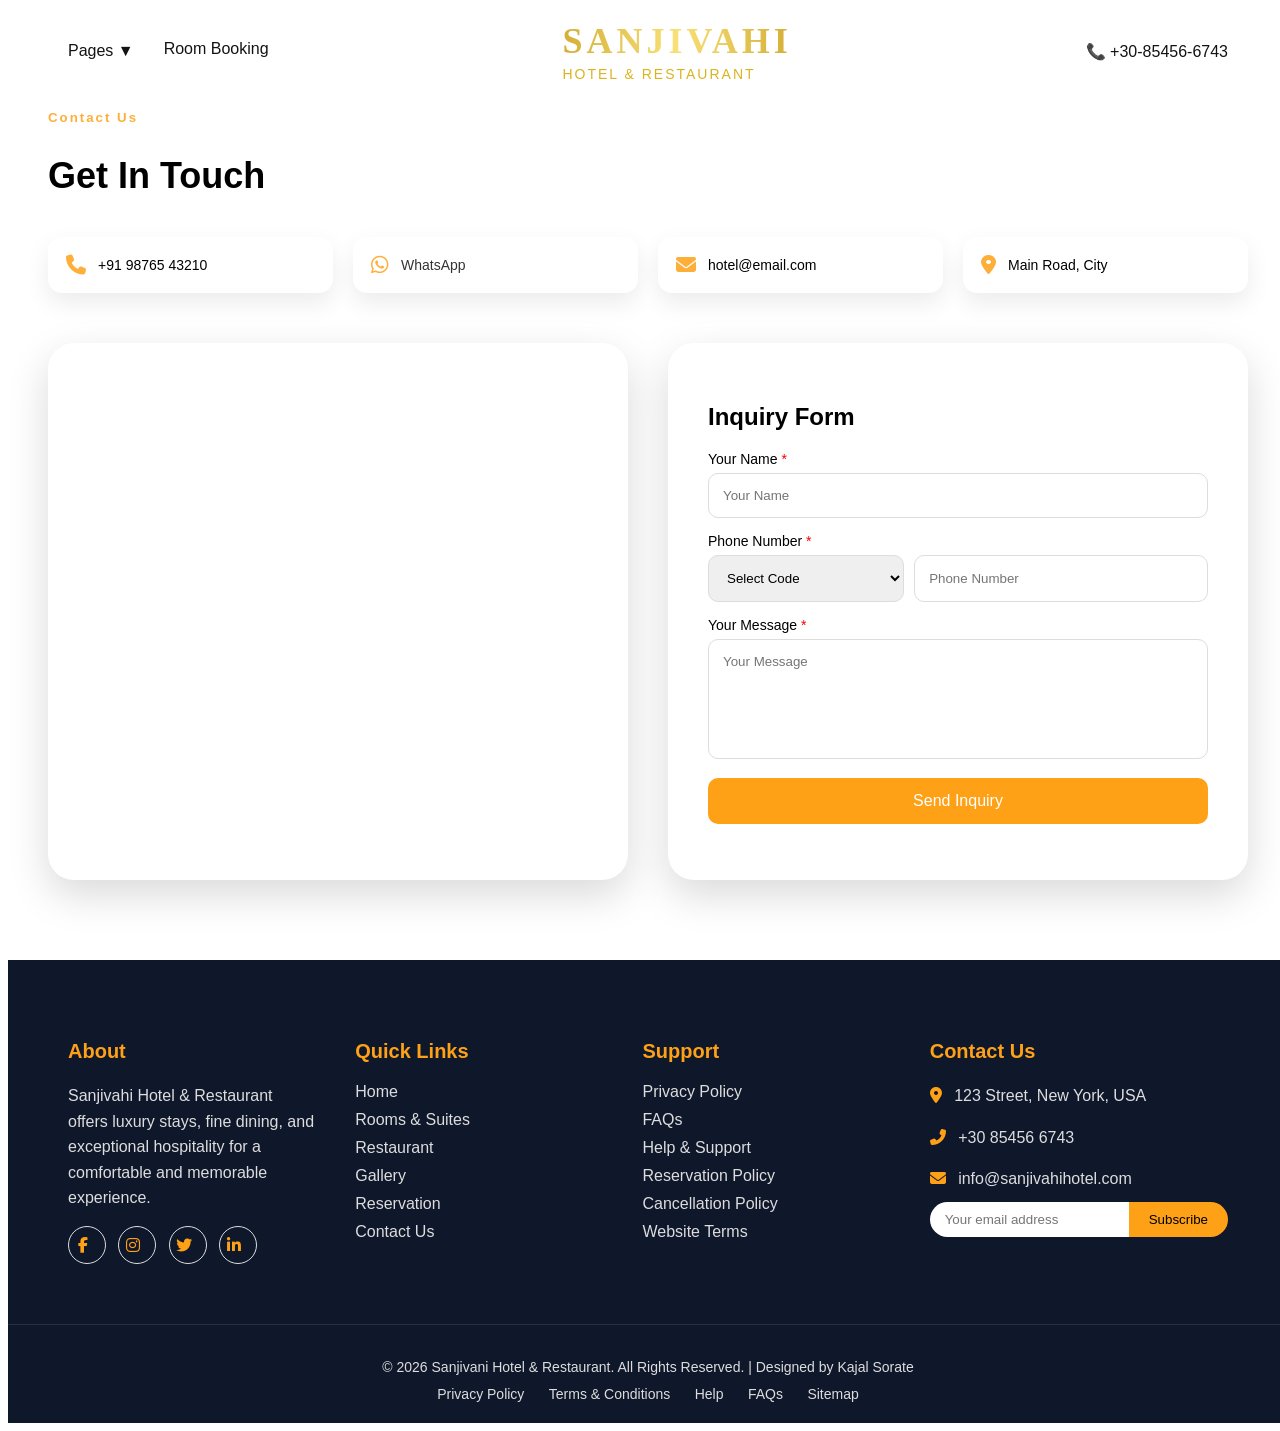
==== contact.html @ cb92683e "Initial commit - Hotel & Restaurant project" ====
<!DOCTYPE html>
<html lang="en">
<head>
 <meta name="viewport" content="width=device-width, initial-scale=1.0">

  <title>Contact Us</title>

  <!-- Font Awesome -->
  <link rel="stylesheet" href="https://cdnjs.cloudflare.com/ajax/libs/font-awesome/6.5.0/css/all.min.css">
   <link href="https://unpkg.com/aos@2.3.1/dist/aos.css" rel="stylesheet">
  <link rel="stylesheet" href="contact.css">
</head>
<body class="contact-page">
  <!-- ===== NAVBAR ===== -->
<header class="navbar">

  <div class="nav-left">
    <span class="menu-icon" id="openMenu">☰</span>

    

    <div class="dropdown desktop-only">
      <span class="drop-btn">Pages ▼</span>
      <div class="drop-menu">
        <a href="hotel.html">Home</a>
  <a href="menu.html">Menu</a>
  
  <a href="booking.html">Booking Table</a>
 
      </div>
    </div>
    <a href="roombook.html" class="desktop-only reservation-link active">Room Booking</a>
  </div>
  
  
 
  <div class="logo">
    <span class="main-text">SANJIVAHI</span>
    <span class="sub-text">Hotel & Restaurant</span>
  </div>

 

  <div class="nav-right desktop-only">
   
    <a href="tel:+3085456743">📞 +30-85456-6743</a>
  </div>

</header>

<!-- ===== MOBILE MENU ===== -->
<div class="mobile-menu" id="mobileMenu">
  <span class="close-menu" id="closeMenu">✕</span>
  <a href="hotel.html">Home</a>
  <a href="menu.html">Menu</a>
  
  <a href="booking.html">Booking Table</a>
  <a href="roombook.html">Room Booking</a>
 
 
   
    <a href="tel:+3085456743">📞</a>
</div>

<section class="contact-section">
  <div class="contact-wrapper">

      <h5 data-aos="fade-down" data-aos-delay="50" data-aos-duration="1000">Contact Us</h5>
      <h1 data-aos="fade-down" data-aos-delay="50" data-aos-duration="1000">Get In Touch</h1>
    <!-- TOP INFO ROW -->
    <div class="info-row" data-aos="slide-up" data-aos-delay="50" data-aos-duration="1000">
      <div class="info-card">
        <i class="fa-solid fa-phone"></i>
        <span>+91 98765 43210</span>
      </div>

      <div class="info-card">
        <i class="fa-brands fa-whatsapp"></i>
        <a href="https://wa.me/919876543210" target="_blank">WhatsApp</a>
      </div>

      <div class="info-card">
        <i class="fa-solid fa-envelope"></i>
        <span>hotel@email.com</span>
      </div>

      <div class="info-card">
        <i class="fa-solid fa-location-dot"></i>
        <span>Main Road, City</span>
      </div>
    </div>

    <!-- BOTTOM AREA -->
    <div class="bottom-grid">

      <!-- MAP -->
      <div class="map-box" data-aos="flip-left" data-aos-delay="50" data-aos-duration="1000">
        <iframe 
          src="https://www.google.com/maps?q=hotel&t=&z=13&ie=UTF8&iwloc=&output=embed"
          loading="lazy">
        </iframe>
      </div>

      <!-- FORM -->
      <div class="form-box" data-aos="flip-right" data-aos-delay="50" data-aos-duration="1000">
        <h2>Inquiry Form</h2>

         <form id="inquiryForm">

    <label>Your Name <span style="color: red;">*</span></label>
    <input type="text" id="name" pattern="[A-Za-z ]+" placeholder="Your Name" required>

    <label>Phone Number <span style="color: red;">*</span></label>
     <div class="phone-group">
      <select id="countryCode">
        <option value="">Select Code</option>
        <option value="+91">🇮🇳 India (+91)</option>
  <option value="+1">🇺🇸 USA (+1)</option>
  <option value="+44">🇬🇧 UK (+44)</option>
  <option value="+61">🇦🇺 Australia (+61)</option>
  <option value="+81">🇯🇵 Japan (+81)</option>
  <option value="+49">🇩🇪 Germany (+49)</option>
  <option value="+33">🇫🇷 France (+33)</option>
  <option value="+971">🇦🇪 UAE (+971)</option>
  <option value="+966">🇸🇦 Saudi Arabia (+966)</option>
  <option value="+92">🇵🇰 Pakistan (+92)</option>
  <option value="+880">🇧🇩 Bangladesh (+880)</option>
  <option value="+94">🇱🇰 Sri Lanka (+94)</option>
  <option value="+86">🇨🇳 China (+86)</option>
  <option value="+7">🇷🇺 Russia (+7)</option>
      </select>

      <input type="number" id="phone" placeholder="Phone Number">
    </div>
   
    <label>Your Message <span style="color: red;">*</span></label>
    <textarea id="message" placeholder="Your Message" required></textarea>

    <button type="submit">Send Inquiry</button>
  </form>

  <p id="formMsg"></p>
      </div>

    </div>
  </div>
</section>
<!--FOOTER-->
<footer class="footer">
  <div class="footer-container">

    <!-- ABOUT COMPANY -->
    <div class="footer-box">
      <h3>About</h3>
      <p>
        Sanjivahi Hotel & Restaurant offers luxury stays, fine dining,
        and exceptional hospitality for a comfortable and memorable experience.
      </p>

      <div class="social-icons">
        <a href="#"><i class="fab fa-facebook-f"></i></a>
        <a href="#"><i class="fab fa-instagram"></i></a>
        <a href="#"><i class="fab fa-twitter"></i></a>
        <a href="#"><i class="fab fa-linkedin-in"></i></a>
      </div>
    </div>

    <!-- QUICK LINKS -->
    <div class="footer-box">
      <h3>Quick Links</h3>
      <a href="#">Home</a>
      <a href="#">Rooms & Suites</a>
      <a href="#">Restaurant</a>
      <a href="#">Gallery</a>
      <a href="#">Reservation</a>
      <a href="#">Contact Us</a>
    </div>

    <!-- SUPPORT / HELP -->
    <div class="footer-box">
      <h3>Support</h3>
      <a href="privacy-policy.html">Privacy Policy</a>
<a href="faq.html">FAQs</a>

<a href="help.html">Help & Support</a>
<a href="reservation-policy.html">Reservation Policy</a>
<a href="cancellation-policy.html">Cancellation Policy</a>
<a href="terms.html">Website Terms</a>

    </div>

    <!-- CONTACT + NEWSLETTER -->
    <div class="footer-box">
      <h3>Contact Us</h3>

      <p><i class="fa fa-map-marker-alt"></i> 123 Street, New York, USA</p>
      <p><i class="fa fa-phone-alt"></i> +30 85456 6743</p>
      <p><i class="fa fa-envelope"></i> info@sanjivahihotel.com</p>

      <div class="newsletter">
        <input type="email" placeholder="Your email address">
        <button>Subscribe</button>
      </div>
    </div>

  </div>

  <!-- BOTTOM -->
  <div class="footer-bottom">
    <p>© 2026 Sanjivani Hotel & Restaurant. All Rights Reserved. | Designed by Kajal Sorate</p>

    <div class="footer-links">
      <a href="#">Privacy Policy</a>
      <a href="#">Terms & Conditions</a>
      <a href="#">Help</a>
      <a href="#">FAQs</a>
      <a href="#">Sitemap</a>
    </div>
  </div>
</footer>
<script src="contact.js"></script>
<script src="https://unpkg.com/aos@2.3.1/dist/aos.js"></script>

<script>
  AOS.init({
    once: false,  // Important: repeat animation on scroll up
  });
</script>

</body>
</html>
---- contact.css ----
*{
  box-sizing: border-box;
  font-family: Arial, sans-serif;
}
html, body {
  width: 100%;
  overflow-x: hidden;   /* 🔒 MOST IMPORTANT */
}
/*NAVBAR*/
/* ===== NAVBAR ===== */
.navbar {
  position: absolute;
  top: 0;
  width: 100%;
  z-index: 10;

  display: flex;
  justify-content: space-between;
  align-items: center;

  padding: 20px 50px;
  background: transparent;
}

.navbar a, .drop-btn {
  color: rgb(20, 19, 19);
  text-decoration: none;
  margin: 0 10px;
  cursor: pointer;
}
/* DROPDOWN */
.dropdown {
  position: relative;
}

/* Button */
.drop-btn {
  padding: 10px 0;   /* hover area badhao */
}

/* Menu */
.drop-menu {
  position: absolute;
  top: 100%;        /* 🔥 button ke bilkul niche */
  left: 0;

  background: white;
  min-width: 160px;

  display: none;
}

/* Show menu */
.dropdown:hover .drop-menu {
  display: block;
}
.drop-menu a:hover {
   background: #feaf39;
}
/* Menu links */
.drop-menu a {
  display: block;
  padding: 10px 14px;
  color: black;
  text-decoration: none;
}



/* Reservation RIGHT */

.nav-left {
  display: flex;
  align-items: center;
  gap: 10px;   /* Pages aur Reservation ke beech distance */
}

/* Reservation link */
.reservation-link {
  position: relative;
  padding-bottom: 5px;
  text-decoration: none;
  color: #feaf39;
}

/* Underline */
.reservation-link::after {
  content: "";
  position: absolute;
  left: 0;
  bottom: 0;
  width: 0;
  height: 2px;
  background: #feaf39;
  transition: 0.3s ease;
}

.reservation-link:hover::after {
  width: 100%;
}


 

/* MENU ICON */
.menu-icon {
  font-size: 24px;
  color: lch(3.09% 0.3 19.23);
  cursor: pointer;
  display: none;
}
/* ===== MOBILE MENU ===== */
.mobile-menu {
  position: fixed;
  top: 0;
  right: -100%;
  width: 260px;
  height: 100%;
  background: white;
  padding: 30px;
  transition: right 0.3s ease;
  z-index: 100;
}

.mobile-menu a {
  display: block;
  color: #0e0d0d;
  text-decoration: none;
  margin: 8px 5px;
  display: line-block;
  padding: 10px 15px;
}

.mobile-menu.active {
  left: 0;
}

.mobile-menu a:hover {
   background: #feaf39;
}
.close-menu {
  color: #0a0a0a;
  font-size: 20px;
  cursor: pointer;
  display: block;
  text-align: right;
}

/* Main title */
.main-text {
  display: block;
  font-family: "Playfair Display", serif;
  font-size: 36px;
  font-weight: 700;
  letter-spacing: 4px;
  background: linear-gradient(
    90deg,
    #d4af37,
    #f9e076,
    #d4af37
  );
  -webkit-background-clip: text;
  -webkit-text-fill-color: transparent;
}

/* Subtitle */
.sub-text {
  display: block;
  font-family: "Montserrat", sans-serif;
  font-size: 14px;
  letter-spacing: 2px;
  color: #dab41f;
  margin-top: 4px;
  text-transform: uppercase;
}
.map-box,
.form-box {
  height: auto;
}

/* SECTION */
.contact-section {
  padding: 80px 20px;
}

.contact-wrapper {
  max-width: 1200px;
  margin: auto;
}

/* HEADINGS */
h5 {
  color: #feaf39;
  letter-spacing: 2px;
  margin-bottom: 8px;
}

h1 {
  font-size: 36px;
  margin-bottom: 40px;
}

/* INFO ROW */
.info-row {
  display: grid;
  grid-template-columns: repeat(4, 1fr);
  gap: 20px;
  margin-bottom: 50px;
}

.info-card {
  background: #fff;
  padding: 18px;
  border-radius: 14px;
  display: flex;
  align-items: center;
  gap: 12px;
  box-shadow: 0 10px 25px rgba(0,0,0,0.08);
  font-size: 14px;
}

.info-card i {
  font-size: 20px;
  color: #feaf39;
}

.info-card a {
  text-decoration: none;
  color: #333;
}

/* GRID */
.bottom-grid {
  display: grid;
  grid-template-columns: 1fr 1fr;
  gap: 40px;
 
}
/* MAP */
.map-box {
  background: #fff;
  border-radius: 26px;
  overflow: hidden;
  box-shadow: 0 15px 40px rgba(0,0,0,0.15);
  display: flex;              /* ✅ important */
}

.map-box iframe {
  width: 100%;
  height: 100%;               /* ✅ form ke equal */
  min-height: 420px;          /* ✅ minimum height */
  border: none;
}


/* FORM */
.form-box {
  background: #fff;
  padding: 40px;
  border-radius: 26px;
  box-shadow: 0 15px 40px rgba(0,0,0,0.15);
}

.form-box h2 {
  margin-bottom: 20px;
}

.form-box label {
  font-size: 14px;
  display: block;
  margin-bottom: 6px;
}

.form-box input,
.form-box textarea,
.form-box select {
  width: 100%;
  padding: 14px;
  margin-bottom: 15px;
  border-radius: 10px;
  border: 1px solid #ddd;
}

.form-box textarea {
  resize: none;
  height: 120px;
}

.phone-group {
  display: flex;
  gap: 10px;
}

.phone-group select {
  width: 40%;
}

.phone-group input {
  width: 60%;
}

.form-box button {
  width: 100%;
  padding: 14px;
  background: #fea116;
  color: #fff;
  border: none;
  border-radius: 10px;
  font-size: 16px;
  cursor: pointer;
}

#formMsg {
  margin-top: 12px;
  color: green;
}

/*FOOTER*/
.footer {
  background: #0f172b;
  color: #ddd;
  padding-top: 60px;
  
}

.footer-container {
  max-width: 1200px;
  margin: auto;
  display: grid;
  grid-template-columns: repeat(4, 1fr);
  gap: 40px;
  padding: 0 20px;
}
/* Footer Boxes */
.footer-box h3 {
  color: #fea116;
  margin-bottom: 20px;
  font-size: 20px;
}

.footer-box a {
  display: block;
  color: #ddd;
  text-decoration: none;
  margin-bottom: 10px;
  transition: 0.3s;
}

.footer-box a:hover {
  color: #fea116;
  padding-left: 5px;
}

.footer-box p {
  margin-bottom: 10px;
  line-height: 1.6;
}

.footer-box i {
  color: #fea116;
  margin-right: 8px;
}

/* Social Icons */
.social-icons {
  margin-top: 15px;
}

.social-icons a {
  display: inline-flex;
  align-items: center;
  justify-content: center;
  width: 38px;
  height: 38px;
  border: 1px solid #ddd;
  border-radius: 50%;
  margin-right: 8px;
  color: #ddd;
  transition: 0.3s;
}

.social-icons a:hover {
  background: #fea116;
  border-color: #fea116;
  color: #000;
}

/* Newsletter */
.newsletter {
  display: flex;
  margin-top: 10px;
}

.newsletter input {
  flex: 1;
  padding: 10px 15px;
  border: none;
  outline: none;
  border-radius: 25px 0 0 25px;
}

.newsletter button {
  padding: 10px 20px;
  border: none;
  background: #fea116;
  color: #000;
  cursor: pointer;
  border-radius: 0 25px 25px 0;
  transition: 0.3s;
}

.newsletter button:hover {
  background: #ffb84d;
}

/* Footer Bottom */
.footer-bottom {
  margin-top: 50px;
  border-top: 1px solid rgba(255,255,255,0.1);
  padding: 20px;
  text-align: center;
}

.footer-bottom p {
  margin-bottom: 10px;
  font-size: 14px;
}

.footer-links a {
  color: #ddd;
  margin: 0 10px;
  text-decoration: none;
  font-size: 14px;
}

.footer-links a:hover {
  color: #fea116;
}

/* ===== MOBILE (BOOKING STYLE) ===== */
@media (max-width: 768px) {
body {
    overflow-x: hidden;
  }
  .contact-section {
    padding: 60px 15px;
  }

  .contact-wrapper {
    max-width: 420px;
     padding: 0 10px;   /* 🔥 booking feel */
    margin: auto;
  }

  h1 {
    font-size: 26px;
  }

  .info-row {
    grid-template-columns: repeat(2, 1fr); /* ✅ 2 columns */
    gap: 12px;
    margin-bottom: 30px;
  }

  .bottom-grid {
    display: flex;
    flex-direction: column;
    gap: 35px;
  }

  .map-box {
    height: 480px;
  }

  .map-box iframe {
    height: 100%;
  }

  .form-box {
    padding: 40px 25px;
  }

  .form-box h2 {
    font-size: 22px;
  }
}

/* Footer Bottom */
.footer-bottom {
  margin-top: 50px;
  border-top: 1px solid rgba(255,255,255,0.1);
  padding: 20px;
  text-align: center;
}

.footer-bottom p {
  margin-bottom: 10px;
  font-size: 14px;
}

.footer-links a {
  color: #ddd;
  margin: 0 10px;
  text-decoration: none;
  font-size: 14px;
}

.footer-links a:hover {
  color: #fea116;
}
/* Responsive */
@media (max-width: 900px) {
  .footer-container {
    grid-template-columns: repeat(2, 1fr);
  }
}

@media (max-width: 500px) {
  .footer-container {
    grid-template-columns: 1fr;
    text-align: center;
  }

  .social-icons {
    justify-content: center;
  }

  .newsletter {
    flex-direction: column;
  }

  .newsletter input,
  .newsletter button {
    border-radius: 25px;
    margin-bottom: 10px;
  }
}
/*NAVBAR*/

/* 📱 Mobile Responsive */
@media (max-width: 600px) {
  .main-text {
    font-size: 26px;
    letter-spacing: 3px;
  }

  .sub-text {
    font-size: 12px;
    letter-spacing: 1.5px;
  }

  .navbar {
    height: 65px;
  }
}
/* ===== RESPONSIVE ===== */
@media (max-width: 768px) {

  /* Desktop items hide */
  .desktop-only {
    display: none;
  }

  /* Navbar padding reduce */
  .navbar {
    padding: 15px 20px;
  }

  /* Menu icon show */
  .menu-icon {
    display: block;
  }

  

  /* Remove underline effect on mobile */
  .reservation-link::after {
    display: none;
  }
}
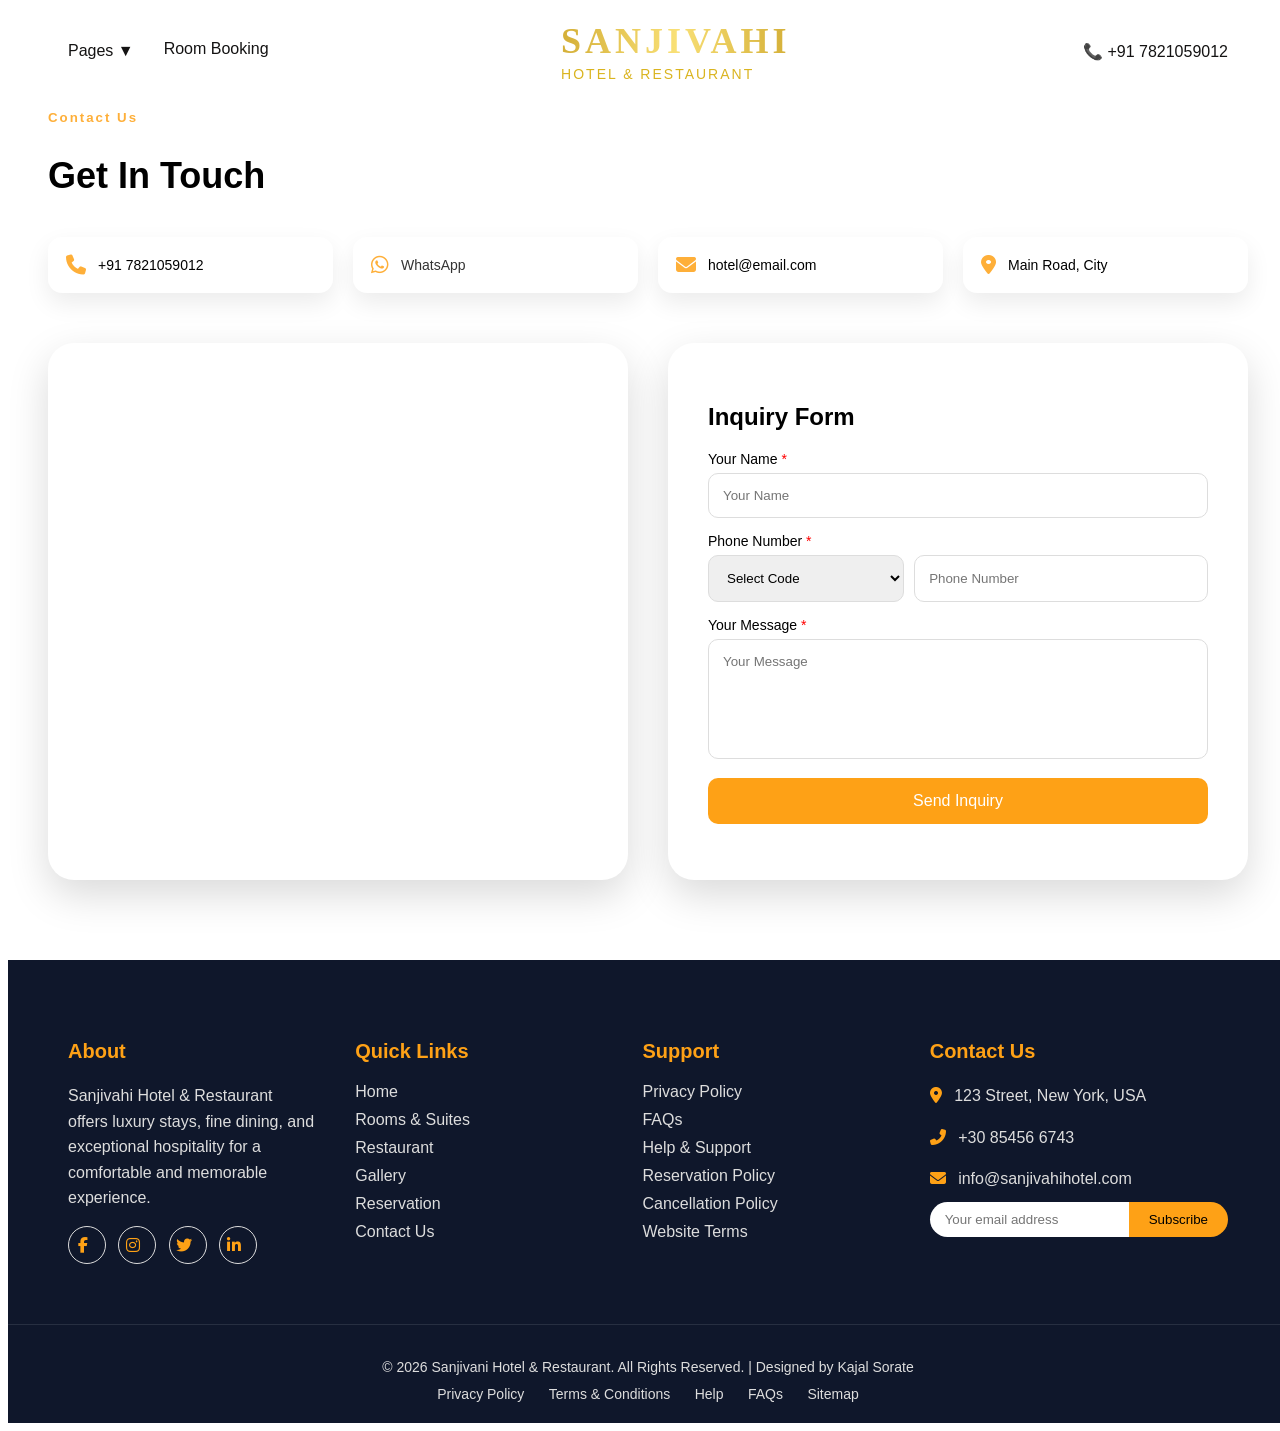
==== commit 276ef1e9: "Update contact numbers and WhatsApp link" ====
--- a/contact.html
+++ b/contact.html
@@ -43,7 +43,7 @@
 
   <div class="nav-right desktop-only">
    
-    <a href="tel:+3085456743">📞 +30-85456-6743</a>
+    <a href="tel:+3085456743">📞 +91 7821059012</a>
   </div>
 
 </header>
@@ -71,12 +71,12 @@
     <div class="info-row" data-aos="slide-up" data-aos-delay="50" data-aos-duration="1000">
       <div class="info-card">
         <i class="fa-solid fa-phone"></i>
-        <span>+91 98765 43210</span>
+        <span>+91 7821059012</span>
       </div>
 
       <div class="info-card">
         <i class="fa-brands fa-whatsapp"></i>
-        <a href="https://wa.me/919876543210" target="_blank">WhatsApp</a>
+        <a href="https://wa.me/7821059012" target="_blank">WhatsApp</a>
       </div>
 
       <div class="info-card">
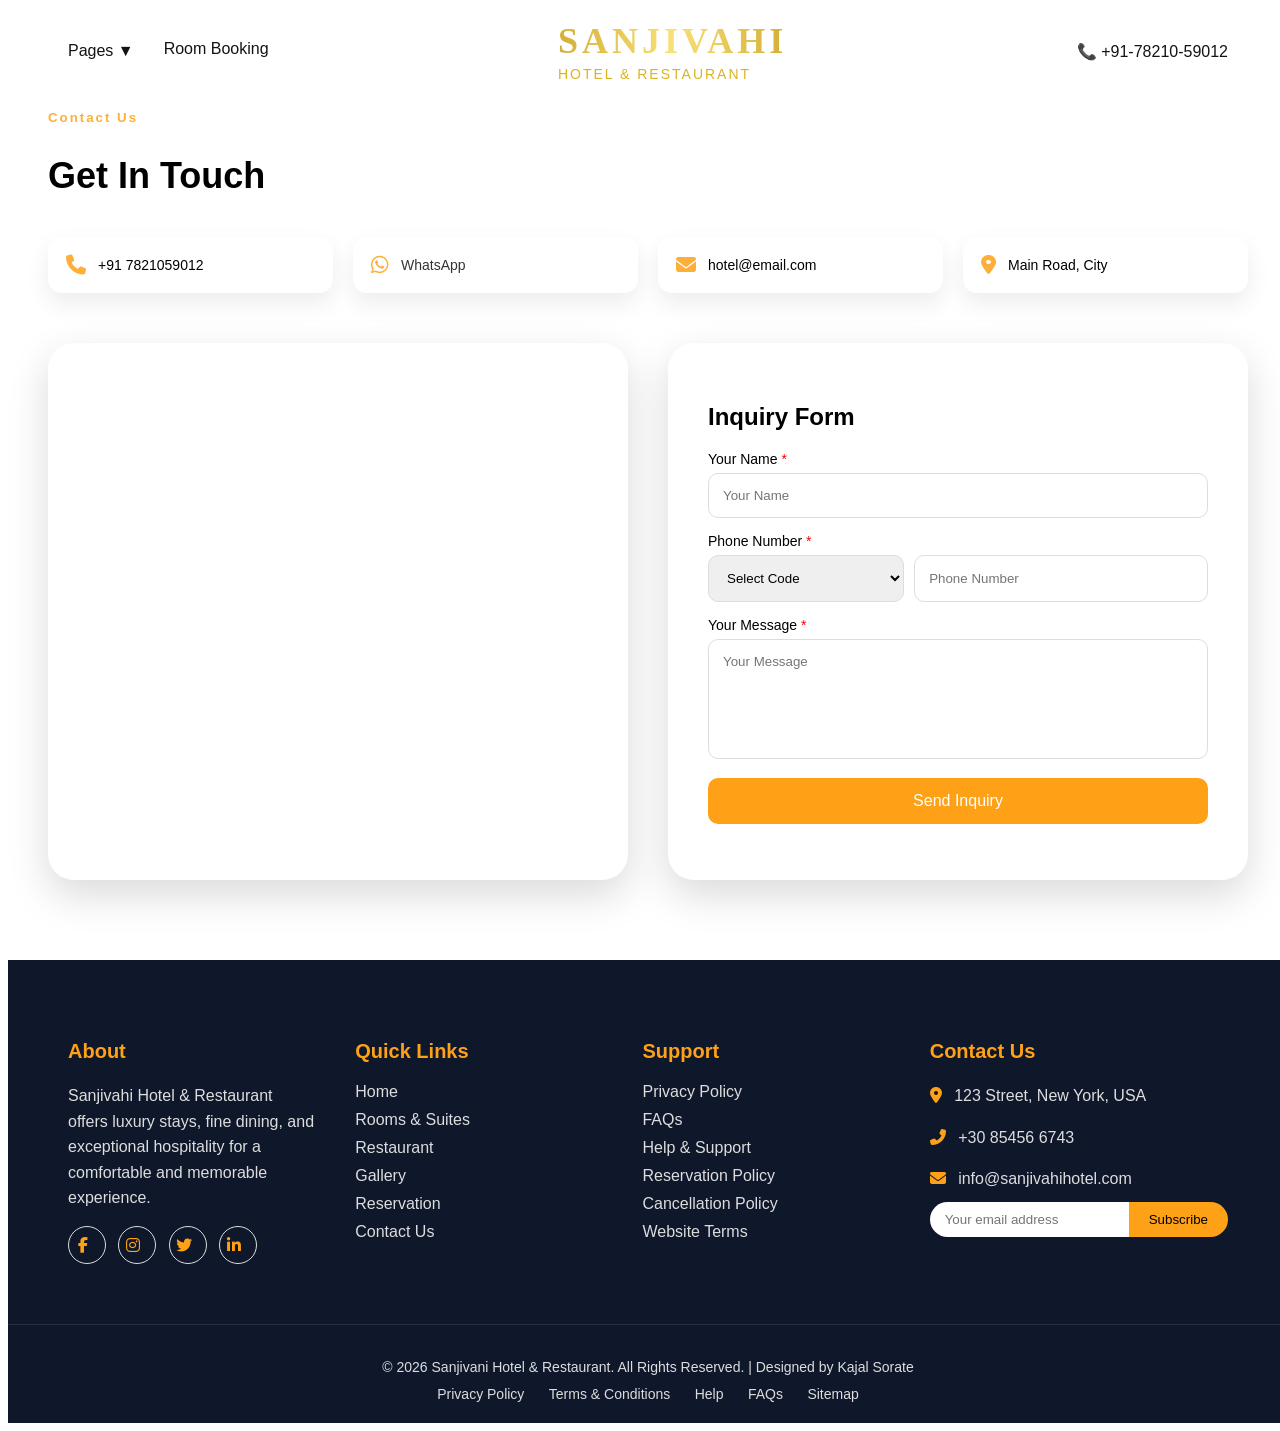
==== commit a2a3171a: "Update phone number format in contact.html" ====
--- a/contact.html
+++ b/contact.html
@@ -43,7 +43,7 @@
 
   <div class="nav-right desktop-only">
    
-    <a href="tel:+3085456743">📞 +91 7821059012</a>
+    <a href="tel:+917821059012">📞 +91-78210-59012</a>
   </div>
 
 </header>
@@ -59,7 +59,7 @@
  
  
    
-    <a href="tel:+3085456743">📞</a>
+   <a href="tel:+917821059012">📞 +91-78210-59012</a>
 </div>
 
 <section class="contact-section">
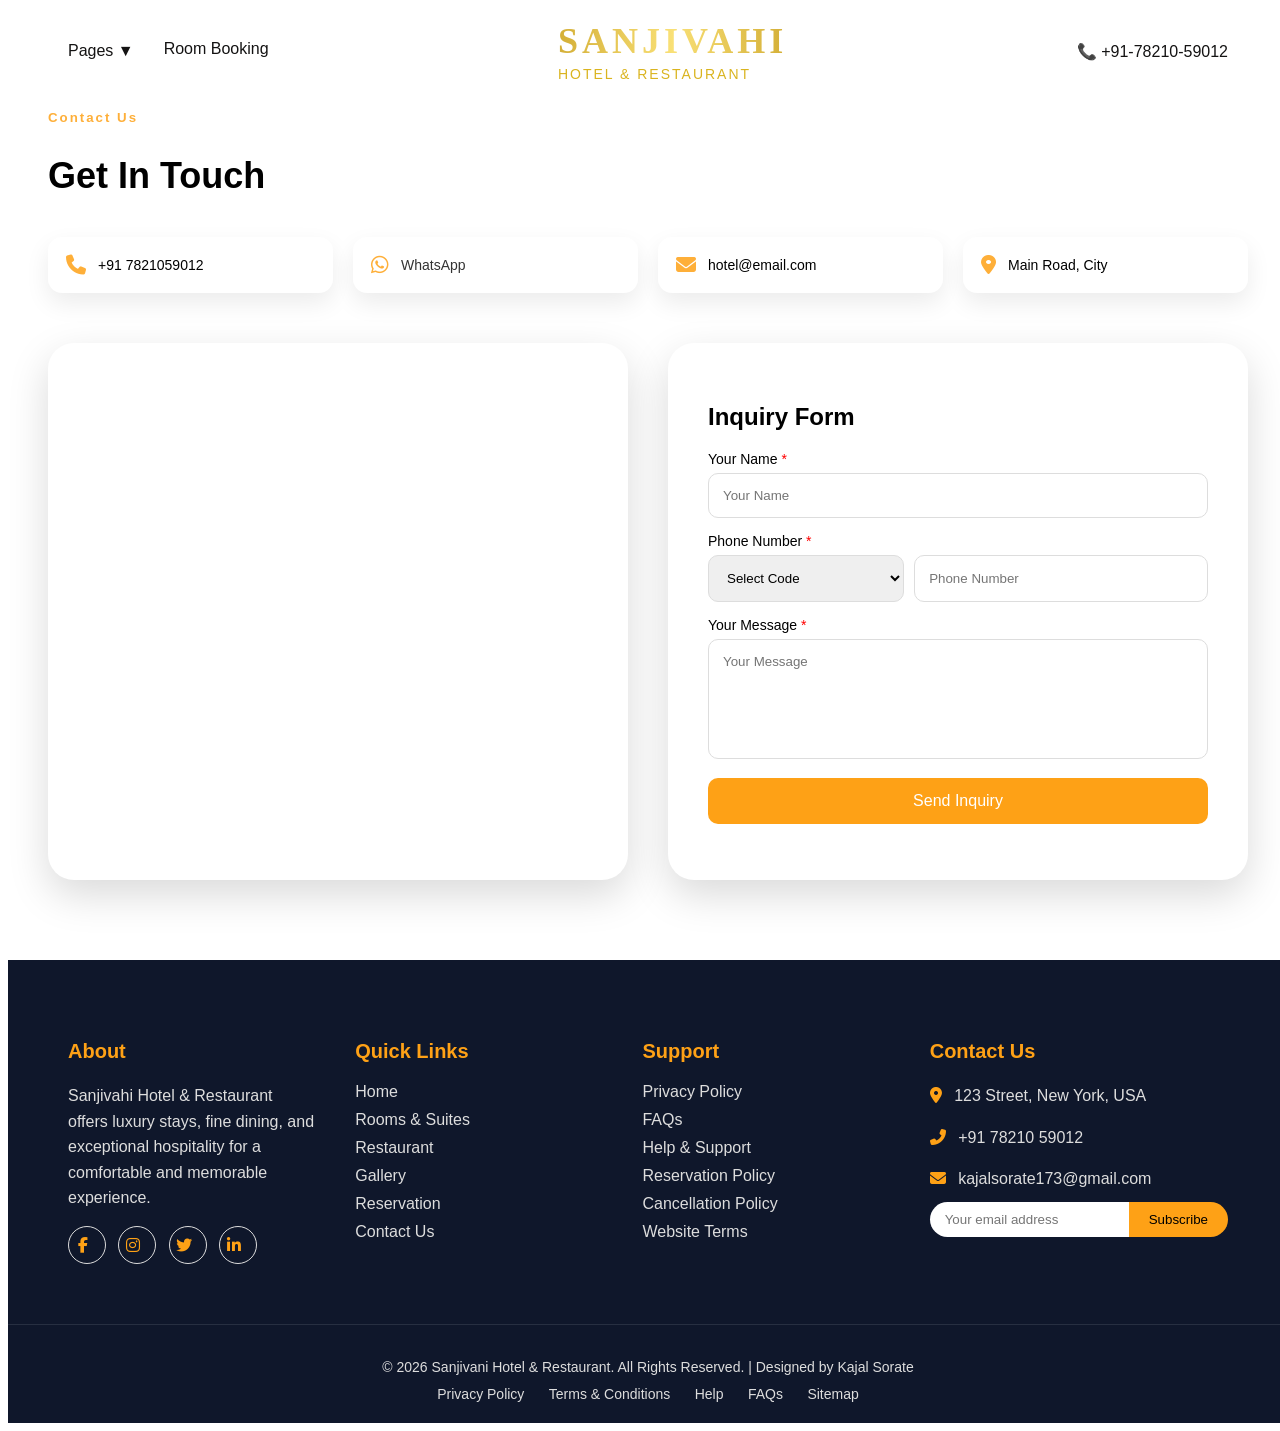
==== commit c2b6b9e3: "Update social icons and contact details Updated social media links and contact information." ====
--- a/contact.html
+++ b/contact.html
@@ -159,9 +159,9 @@
 
       <div class="social-icons">
         <a href="#"><i class="fab fa-facebook-f"></i></a>
-        <a href="#"><i class="fab fa-instagram"></i></a>
+        <a href="https://www.instagram.com/vaishna_vi.s" target="_blank"><i class="fab fa-instagram"></i></a>
         <a href="#"><i class="fab fa-twitter"></i></a>
-        <a href="#"><i class="fab fa-linkedin-in"></i></a>
+        <a href="www.linkedin.com/in/kajal-sorate" target="_blank"><i class="fab fa-linkedin-in"></i></a>
       </div>
     </div>
 
@@ -194,8 +194,8 @@
       <h3>Contact Us</h3>
 
       <p><i class="fa fa-map-marker-alt"></i> 123 Street, New York, USA</p>
-      <p><i class="fa fa-phone-alt"></i> +30 85456 6743</p>
-      <p><i class="fa fa-envelope"></i> info@sanjivahihotel.com</p>
+      <p><i class="fa fa-phone-alt"></i> +91 78210 59012</p>
+      <p><i class="fa fa-envelope"></i> kajalsorate173@gmail.com</p>
 
       <div class="newsletter">
         <input type="email" placeholder="Your email address">
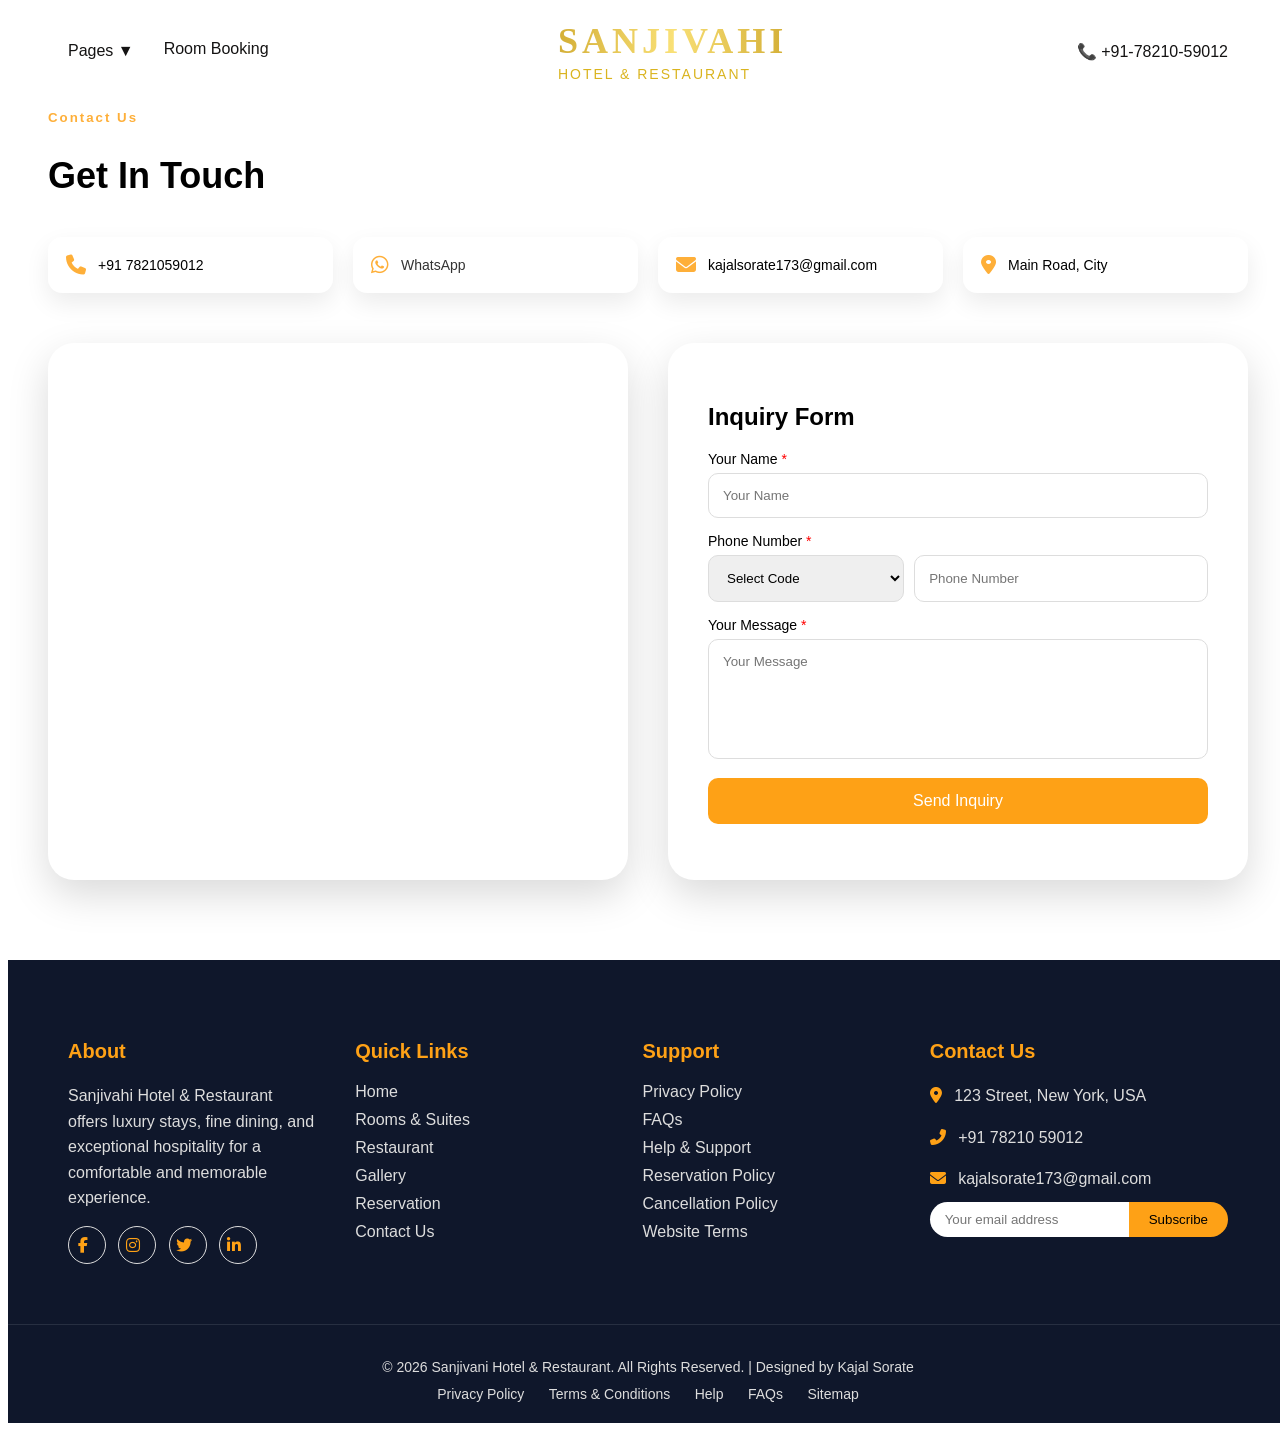
==== commit bbc2b523: "Update contact email and LinkedIn link" ====
--- a/contact.html
+++ b/contact.html
@@ -81,7 +81,7 @@
 
       <div class="info-card">
         <i class="fa-solid fa-envelope"></i>
-        <span>hotel@email.com</span>
+        <span>kajalsorate173@gmail.com</span>
       </div>
 
       <div class="info-card">
@@ -161,7 +161,7 @@
         <a href="#"><i class="fab fa-facebook-f"></i></a>
         <a href="https://www.instagram.com/vaishna_vi.s" target="_blank"><i class="fab fa-instagram"></i></a>
         <a href="#"><i class="fab fa-twitter"></i></a>
-        <a href="www.linkedin.com/in/kajal-sorate" target="_blank"><i class="fab fa-linkedin-in"></i></a>
+        <a  href="https://www.linkedin.com/in/kajal-sorate" target="_blank"><i class="fab fa-linkedin-in"></i></a>
       </div>
     </div>
 
